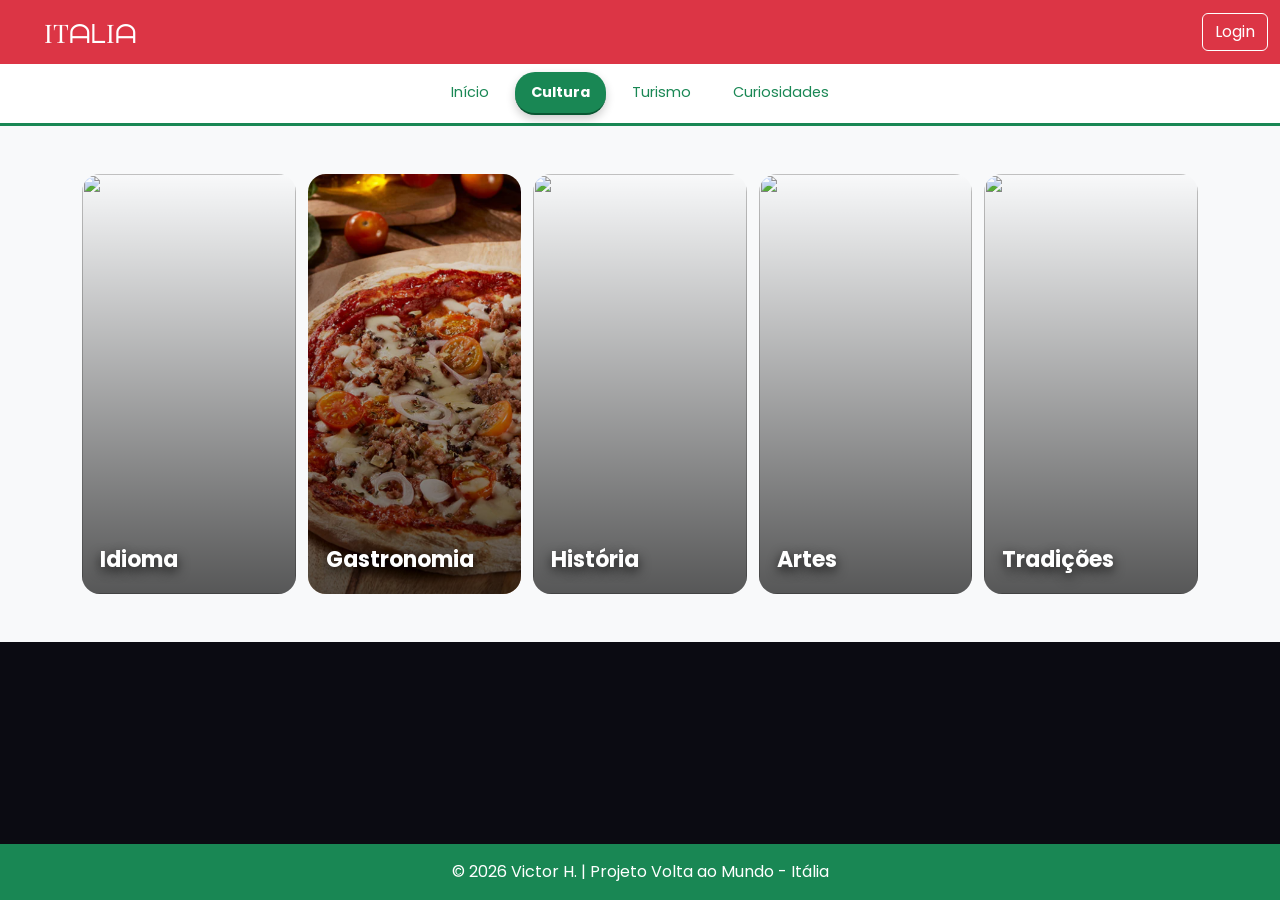
==== cultura.html @ 08fb5f9f "correção nos links, Adicionando a Seção de cultura, Melhoria significativa do Index" ====
<!doctype html>
<html lang="pt-br">
<head>
  <meta charset="utf-8">
  <meta name="viewport" content="width=device-width, initial-scale=1">
  <title>Cultura - Itália</title>

  <!-- Bootstrap -->
  <link href="https://cdn.jsdelivr.net/npm/bootstrap@5.3.2/dist/css/bootstrap.min.css" rel="stylesheet">
  <link href="https://cdn.jsdelivr.net/npm/bootstrap-icons@1.11.3/font/bootstrap-icons.css" rel="stylesheet">

  <!-- Fontes -->
  <link href="https://fonts.googleapis.com/css2?family=Playfair+Display:wght@600;700&family=Poppins:wght@300;400;500&display=swap" rel="stylesheet">

  <!-- CSS -->
  <link rel="stylesheet" href="css/italia.css">

  <style>
body {
    background: #0b0b12;
}

/* ===================== DESKTOP ===================== */

.row-interactive {
    display: flex;
    gap: 12px;
}

.card-interactive {
    position: relative;
    flex: 1;
    height: 420px;
    border-radius: 18px;
    overflow: hidden;
    text-decoration: none;
    transition: all 0.5s ease;
    transform: scale(1);
}

.card-interactive img {
    width: 100%;
    height: 100%;
    object-fit: cover;
}

.card-interactive span {
    position: absolute;
    bottom: 18px;
    left: 18px;
    color: white;
    font-size: 22px;
    font-weight: bold;
    z-index: 2;
    text-shadow: 0 4px 12px rgba(0,0,0,0.8);
}

.card-interactive::after {
    content: "";
    position: absolute;
    inset: 0;
    background: linear-gradient(to top, rgba(0,0,0,0.65), transparent);
}

.row-interactive:hover .card-interactive {
    filter: blur(3px) brightness(0.5);
    transform: scale(0.95);
}

.card-interactive:hover {
    flex: 2.5;
    filter: blur(0px) brightness(1.15) !important;
    transform: scale(1.05);
    z-index: 10;
}

/* ===================== MOBILE  ===================== */

.mobile-carousel {
    display: none;
}

.mobile-carousel img {
    height: 70vh;
    object-fit: cover;
    border-radius: 18px;
}

.carousel-indicators [data-bs-target] {
    width: 10px;
    height: 4px;
    background-color: white;
    opacity: 0.5;
}

.carousel-indicators .active {
    opacity: 1;
}

@media (max-width: 768px) {
    .row-interactive {
        display: none;
    }

    .mobile-carousel {
        display: block;
    }
}

.carousel-text {
    position: absolute;
    bottom: 55px;
    left: 50%;
    transform: translateX(-50%);
    color: white;
    font-size: 32px;
    font-weight: bold;
    text-shadow: 0 4px 12px rgba(0,0,0,0.8);
    z-index: 10;
    text-align: center;
}
</style>
</head>

<body>

<!-- NAVBAR -->
<nav class="navbar navbar-dark ">
  <div class="container-fluid">

    <a class="navbar-brand" id="titunav" href="index.html">ITᗩᒪIᗩ</a>

    <!-- LOGIN -->
    <div class="d-none d-lg-flex align-items-center gap-2">
      <button class="btn btn-login" data-bs-toggle="modal" data-bs-target="#loginModal">
        Login
      </button>
    </div>

    <!-- BOTÃO MOBILE -->
    <button class="navbar-toggler d-lg-none" type="button" id="navbarSideCollapse">
      <span class="navbar-toggler-icon"></span>
    </button>
 
    <!-- MENU MOBILE -->
    <div class="offcanvas-collapse" id="navbarsExampleDefault">
  
      <!-- Links -->
      <ul class="navbar-nav me-auto mb-2 mb-lg-0">
        <li class="nav-item">
          <a class="nav-link text-white" href="index.html">Início</a>
        </li>
        <li class="nav-item">
          <a class="nav-link text-white" href="cultura.html">Cultura</a>
        </li>
        <li class="nav-item">
          <a class="nav-link text-white" href="turismo.html">Turismo</a>
        </li>
        <li class="nav-item">
          <a class="nav-link text-white" href="curiosidades.html">Curiosidades</a>
        </li>
      </ul>

      <!-- Botão -->
      <div class="d-flex align-items-center mt-3 mt-lg-0">
        <button class="btn btn-login" data-bs-toggle="modal" data-bs-target="#loginModal">
          Login
        </button>
      </div>

    </div>

  </div>
</nav>

<!-- NAV INFERIOR -->
<div class="nav-scroller shadow-sm">
  <nav class="nav nav-underline py-2">
    <a class="nav-link" href="index.html">Início</a>
    <a class="nav-link active" href="cultura.html">Cultura</a>
    <a class="nav-link" href="turismo.html">Turismo</a>
    <a class="nav-link" href="curiosidades.html">Curiosidades</a>
  </nav>
</div>

<!-- main -->
  <main class="bg-light">
    
    <div class="container py-5">

        <div class="row-interactive">

            <a href="#idioma" class="card-interactive">
                <img src="https://images.unsplash.com/photo-1529156069898-49953e39b3ac">
                <span>Idioma</span>
            </a>

            <a href="#gastronomia" class="card-interactive">
                <img src="img/culinaria.png">
                <span>Gastronomia</span>
            </a>

            <a href="#historia" class="card-interactive">
                <img src="https://images.unsplash.com/photo-1461360370896-922624d12aa1">
                <span>História</span>
            </a>

            <a href="#artes" class="card-interactive">
                <img src="https://images.unsplash.com/photo-1526498460520-4c246339dccb">
                <span>Artes</span>
            </a>

            <a href="#tradicoes" class="card-interactive">
                <img src="https://images.unsplash.com/photo-1520975922203-bb9d4a6c2a8b">
                <span>Tradições</span>
            </a>

        </div>

        <div id="carouselCultural" class="carousel slide mobile-carousel"
            data-bs-ride="carousel"
            data-bs-interval="2500">

            <div class="carousel-indicators">
                <button type="button" data-bs-target="#carouselCultural" data-bs-slide-to="0" class="active"></button>
                <button type="button" data-bs-target="#carouselCultural" data-bs-slide-to="1"></button>
                <button type="button" data-bs-target="#carouselCultural" data-bs-slide-to="2"></button>
                <button type="button" data-bs-target="#carouselCultural" data-bs-slide-to="3"></button>
                <button type="button" data-bs-target="#carouselCultural" data-bs-slide-to="4"></button>
            </div>

            <div class="carousel-inner">

                <div class="carousel-item active">
                    <a href="#idioma" class="d-block position-relative">
                        <img src="https://images.unsplash.com/photo-1529156069898-49953e39b3ac" class="d-block w-100">
                        <div class="carousel-text">Idioma</div>
                    </a>
                </div>

                <div class="carousel-item">
                    <a href="#gastronomia" class="d-block position-relative">
                        <img src="https://images.unsplash.com/photo-1600891964599-f61ba0e24092" class="d-block w-100">
                        <div class="carousel-text">Gastronomia</div>
                    </a>
                </div>

                <div class="carousel-item">
                    <a href="#historia" class="d-block position-relative">
                        <img src="https://images.unsplash.com/photo-1461360370896-922624d12aa1" class="d-block w-100">
                        <div class="carousel-text">História</div>
                    </a>
                </div>

                <div class="carousel-item">
                    <a href="#artes" class="d-block position-relative">
                        <img src="https://images.unsplash.com/photo-1526498460520-4c246339dccb" class="d-block w-100">
                        <div class="carousel-text">Artes</div>
                    </a>
                </div>

                <div class="carousel-item">
                    <a href="#tradicoes" class="d-block position-relative">
                        <img src="https://images.unsplash.com/photo-1520975922203-bb9d4a6c2a8b" class="d-block w-100">
                        <div class="carousel-text">Tradições</div>
                    </a>
                </div>

            </div>

            <button class="carousel-control-prev" type="button" data-bs-target="#carouselCultural" data-bs-slide="prev">
                <span class="carousel-control-prev-icon"></span>
            </button>

            <button class="carousel-control-next" type="button" data-bs-target="#carouselCultural" data-bs-slide="next">
                <span class="carousel-control-next-icon"></span>
            </button>

        </div>

    </div>
  </main>

<!-- FOOTER -->
<footer class="py-3">
  <div class="container">
    <span>© 2026 Victor H. | Projeto Volta ao Mundo - Itália</span>
  </div>
</footer>

<!-- JS -->
<script src="https://cdn.jsdelivr.net/npm/bootstrap@5.3.2/dist/js/bootstrap.bundle.min.js"></script>
<script src="js/nav.js"></script>

<!-- JS Com Incluso Bootstrap -->



<!-- MODAL LOGIN -->
<div class="modal fade" id="loginModal" tabindex="-1">
  <div class="modal-dialog modal-dialog-centered">
    <div class="modal-content">

      <div class="modal-header justify-content-center" id="backpopouplogin" >
        <h5 class="modal-title text-white fst-italic">Entrar</h5>
        <button type="button" class="btn-close btn-close-white position-absolute end-0 me-3" data-bs-dismiss="modal"></button>
      </div>

      <div class="modal-body">
        <form>
          <div class="mb-3">
            <label class="form-label">Email</label>
            <input type="email" class="form-control" placeholder="Digite seu email">
          </div>

          <div class="mb-3">
            <label class="form-label">Senha</label>
            <input type="password" class="form-control" placeholder="Digite sua senha">
          </div>

          <button type="submit" class="btn btn-main w-100">Entrar</button>
        </form>
      </div>

    </div>
  </div>
</div>

</body>
</html>
---- css/italia.css ----
html,
body {
  height: 100%;
}

body {
  display: flex;
  flex-direction: column;
  font-family: 'Poppins', sans-serif;
}

/* ================= NAVBAR ================= */
.navbar {
  background-color: #dc3545 !important;
}

.navbar-brand {
  font-family: 'Playfair Display', serif;
  font-size: 1.6rem;
  color: #fff !important;
}

.btn-login {
  border: 1px solid #fff;
  color: #fff;
}

.btn-login:hover {
  background: #fff;
  color: #dc3545;
}

#titunav {
  padding-left: 32px !important;
}

/* ================= NAV INFERIOR ================= */
.nav-scroller {
  background: #ffffff;
  border-bottom: 3px solid #198754;
  margin: 0;        /* 🔥 tira espaço */
  padding: 0;       /* 🔥 tira espaço interno */
}
.nav-scroller .nav {
  display: flex;
  justify-content: center;
  flex-wrap: wrap;
  gap: 10px;
  padding: 5px 0;
}

.nav-underline .nav-link {
  padding: .6rem 1rem;
  font-size: .9rem;
  color: #198754;
  border-radius: 20px;
  transition: 0.3s;
}

.nav-underline .nav-link:hover {
  background-color: #dc3545;
  color: white;
  transform: translateY(-2px);
  border-color: #981a27 !important;
}

.nav-underline .active {
  background-color: #198754;
  color: white !important;
  border-color: #095632 !important;
  box-shadow: 0 4px 10px rgba(0, 0, 0, 0.2);
}


/* ================= MAIN ================= */

.card-img-top {
  height: 230px;
  object-fit: cover;
}

.btn-circle {
  width: 38px;
  height: 38px;
  border-radius: 50%;
  display: flex;
  align-items: center;
  justify-content: center;
}

.overlay-btn {
  position: absolute;
  top: 10px;
  z-index: 2;
}

.overlay-left {
  left: 10px;
}

.overlay-right {
  right: 10px;
}

.descricao {
  display: none;
}

.comentarios {
  display: none;
}

.rating {
  display: flex;
  flex-direction: row-reverse;
}

.rating input {
  display: none;
}

.rating label {
  font-size: 1.3rem;
  color: #ccc;
  cursor: pointer;
  margin-left: 4px;
}

.rating input:checked~label,
.rating label:hover,
.rating label:hover~label {
  color: #ffc107;
}

/* botoes do main*/
.btn-primary {
  background-color: #dc3545;
  border-color: #dc3545;
}

.btn-primary:hover {
  background-color: #bb2d3b;
  border-color: #bb2d3b;
}


.btn-outline-primary {
  color: #198754;
  border-color: #198754;
}

.btn-outline-primary:hover {
  background-color: #198754;
  color: white;
}


a {
  color: #198754;
}

a:hover {
  color: #dc3545;
}


.form-control:focus {
  border-color: #198754;
  box-shadow: 0 0 0 0.2rem rgba(25, 135, 84, 0.25);
}


.form-check-input:checked {
  background-color: #198754;
  border-color: #198754;
}

.form-range::-webkit-slider-thumb {
  background-color: #dc3545;
}

.form-range::-moz-range-thumb {
  background-color: #dc3545;
}


.spinner-border {
  color: #198754 !important;
}


.text-primary {
  color: #198754 !important;
}


.bg-primary {
  background-color: #dc3545 !important;
}

/* ================= MOBILE ================= */
@media (max-width: 991.98px) {

  .offcanvas-collapse {
    position: fixed;
    top: 56px;
    bottom: 0;
    left: 142%;
    width: 100%;
    padding: 2rem 1.5rem;
    background-color: #dc3545;
    visibility: hidden;
    transition: .3s;

    display: flex;
    flex-direction: column;
    align-items: flex-start;
    z-index: 1050;

  }

  .offcanvas-collapse.open {
    visibility: visible;
    transform: translateX(-100%);
  }

  /* Links */
  .navbar-nav {
    z-index: 1100;
    position: relative;
    align-items: flex-start;
    width: 100%;
    gap: 18px;
  }

  .nav-link {
    font-size: 1.2rem;
    text-align: left;
    width: 100%;
  }

  .offcanvas-collapse .d-flex {
    margin-top: 25px;
    width: 100%;
    justify-content: flex-start;
  }

  .btn-login {
    width: 200px;
    padding: 10px;
    border-radius: 30px;
    font-size: 1.1rem;
    text-align: center;
  }

  .nav-scroller {
    display: none;
  }


}

/* ================= DESKTOP ================= */
@media (min-width: 992px) {
  .offcanvas-collapse {
    display: none !important;
  }
}

/* ================= FOOTER ================= */
footer {
  margin-top: auto;
  background-color: #198754;
  color: white;
  text-align: center;
  margin-bottom: 0%;
}

/* ================= Popup login ================= */
.modal-content {
  border-radius: 15px;
  backdrop-filter: blur(15px);
  background: hwb(0 100% 0%);
  border: none;
}

.btn-main {
  background-color: #dc3545;
  color: white;
  border: none;
}

.btn-main:hover {
  background-color: #bb2d3b !important;
  color: white !important;
}

.btn-main:active {
  background-color: #a52834 !important;
}

.btn-main:focus {
  box-shadow: none;
}

#backpopouplogin {
  background-color: #198754;
}


/* ================= parallax ================= */

.parallax-bg {
    position: fixed;
    top: -80%;          
    left: 0;
    width: 100%;
    height: 260%;       

    background: url('../img/fundo_home.png') center/cover no-repeat;

    z-index: -1;
    will-change: transform;
}

.parallax-bg::after {
  content: "";
  position: absolute;
  inset: 0;
  background: rgba(0,0,0,0.5);
}

.hero {
    height: 100vh;
    display: flex;
    align-items: center;     
    justify-content: center; 
    text-align: center;
    position: relative;
    z-index: 2;
}

.hero .container {
    margin-bottom: 130px; 
}

.hero h1,
.hero p {
  color: white;
}

section {
  padding: 30px 0;
  position: relative;
  z-index: 2;
}

.custom-card {
  background: rgba(0, 0, 0, 0.6);
  border: none;
  border-radius: 12px;
  backdrop-filter: blur(8px);
  color: white;
}

.custom-card img {
  border-radius: 10px;
}
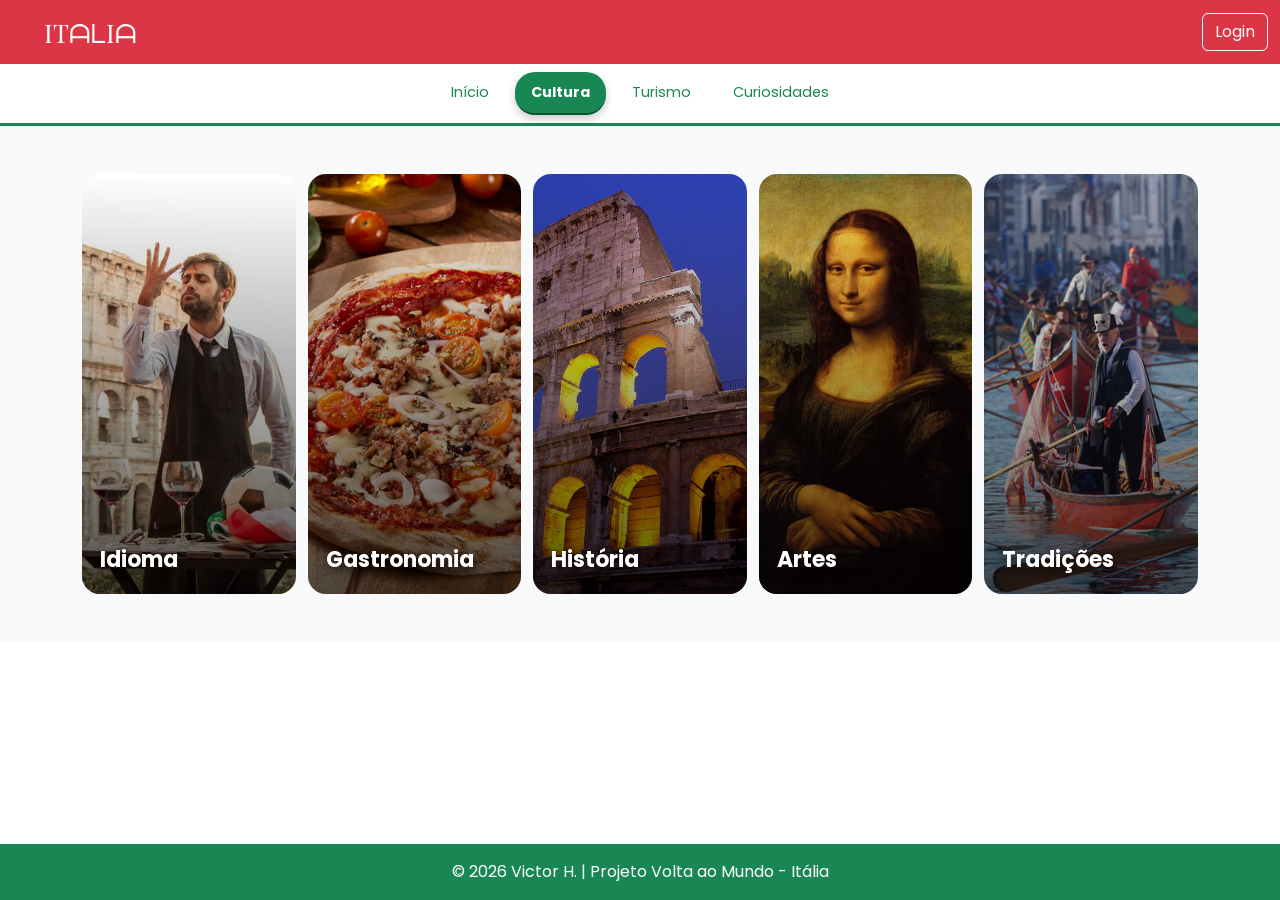
==== commit 5e8de9b0: "Correção Geral das paginas(Cultura, index, turismo, detalhes e o Css), Inserindo a Pagina De idioma " ====
--- a/cultura.html
+++ b/cultura.html
@@ -5,6 +5,8 @@
   <meta name="viewport" content="width=device-width, initial-scale=1">
   <title>Cultura - Itália</title>
 
+  <link rel="shortcut icon" href="img/italia.png" type="image/x-icon">
+
   <!-- Bootstrap -->
   <link href="https://cdn.jsdelivr.net/npm/bootstrap@5.3.2/dist/css/bootstrap.min.css" rel="stylesheet">
   <link href="https://cdn.jsdelivr.net/npm/bootstrap-icons@1.11.3/font/bootstrap-icons.css" rel="stylesheet">
@@ -15,111 +17,6 @@
   <!-- CSS -->
   <link rel="stylesheet" href="css/italia.css">
 
-  <style>
-body {
-    background: #0b0b12;
-}
-
-/* ===================== DESKTOP ===================== */
-
-.row-interactive {
-    display: flex;
-    gap: 12px;
-}
-
-.card-interactive {
-    position: relative;
-    flex: 1;
-    height: 420px;
-    border-radius: 18px;
-    overflow: hidden;
-    text-decoration: none;
-    transition: all 0.5s ease;
-    transform: scale(1);
-}
-
-.card-interactive img {
-    width: 100%;
-    height: 100%;
-    object-fit: cover;
-}
-
-.card-interactive span {
-    position: absolute;
-    bottom: 18px;
-    left: 18px;
-    color: white;
-    font-size: 22px;
-    font-weight: bold;
-    z-index: 2;
-    text-shadow: 0 4px 12px rgba(0,0,0,0.8);
-}
-
-.card-interactive::after {
-    content: "";
-    position: absolute;
-    inset: 0;
-    background: linear-gradient(to top, rgba(0,0,0,0.65), transparent);
-}
-
-.row-interactive:hover .card-interactive {
-    filter: blur(3px) brightness(0.5);
-    transform: scale(0.95);
-}
-
-.card-interactive:hover {
-    flex: 2.5;
-    filter: blur(0px) brightness(1.15) !important;
-    transform: scale(1.05);
-    z-index: 10;
-}
-
-/* ===================== MOBILE  ===================== */
-
-.mobile-carousel {
-    display: none;
-}
-
-.mobile-carousel img {
-    height: 70vh;
-    object-fit: cover;
-    border-radius: 18px;
-}
-
-.carousel-indicators [data-bs-target] {
-    width: 10px;
-    height: 4px;
-    background-color: white;
-    opacity: 0.5;
-}
-
-.carousel-indicators .active {
-    opacity: 1;
-}
-
-@media (max-width: 768px) {
-    .row-interactive {
-        display: none;
-    }
-
-    .mobile-carousel {
-        display: block;
-    }
-}
-
-.carousel-text {
-    position: absolute;
-    bottom: 55px;
-    left: 50%;
-    transform: translateX(-50%);
-    color: white;
-    font-size: 32px;
-    font-weight: bold;
-    text-shadow: 0 4px 12px rgba(0,0,0,0.8);
-    z-index: 10;
-    text-align: center;
-}
-</style>
 </head>
 
 <body>
@@ -184,34 +81,34 @@
 </div>
 
 <!-- main -->
-  <main class="bg-light">
+ <main class="bg-light pagina-cultura">
     
     <div class="container py-5">
 
         <div class="row-interactive">
 
-            <a href="#idioma" class="card-interactive">
-                <img src="https://images.unsplash.com/photo-1529156069898-49953e39b3ac">
+            <a href="idioma.html" class="card-interactive">
+                <img src="img/idioma.png">
                 <span>Idioma</span>
             </a>
 
-            <a href="#gastronomia" class="card-interactive">
+            <a href="gastronomia.html" class="card-interactive">
                 <img src="img/culinaria.png">
                 <span>Gastronomia</span>
             </a>
 
-            <a href="#historia" class="card-interactive">
-                <img src="https://images.unsplash.com/photo-1461360370896-922624d12aa1">
+            <a href="historia.html" class="card-interactive">
+                <img src="img/historia.png">
                 <span>História</span>
             </a>
 
-            <a href="#artes" class="card-interactive">
-                <img src="https://images.unsplash.com/photo-1526498460520-4c246339dccb">
+            <a href="artes.html" class="card-interactive">
+                <img src="img/arte.png">
                 <span>Artes</span>
             </a>
 
-            <a href="#tradicoes" class="card-interactive">
-                <img src="https://images.unsplash.com/photo-1520975922203-bb9d4a6c2a8b">
+            <a href="tradicoes.html" class="card-interactive">
+                <img src="img/tradicao.png">
                 <span>Tradições</span>
             </a>
 
@@ -232,36 +129,36 @@
             <div class="carousel-inner">
 
                 <div class="carousel-item active">
-                    <a href="#idioma" class="d-block position-relative">
-                        <img src="https://images.unsplash.com/photo-1529156069898-49953e39b3ac" class="d-block w-100">
+                    <a href="idioma.html" class="d-block position-relative">
+                        <img src="img/idioma.png" class="d-block w-100">
                         <div class="carousel-text">Idioma</div>
                     </a>
                 </div>
 
                 <div class="carousel-item">
-                    <a href="#gastronomia" class="d-block position-relative">
-                        <img src="https://images.unsplash.com/photo-1600891964599-f61ba0e24092" class="d-block w-100">
+                    <a href="gastronomia.html" class="d-block position-relative">
+                        <img src="img/culinaria.png" class="d-block w-100">
                         <div class="carousel-text">Gastronomia</div>
                     </a>
                 </div>
 
                 <div class="carousel-item">
-                    <a href="#historia" class="d-block position-relative">
-                        <img src="https://images.unsplash.com/photo-1461360370896-922624d12aa1" class="d-block w-100">
+                    <a href="historia.html" class="d-block position-relative">
+                        <img src="img/historia.png" class="d-block w-100">
                         <div class="carousel-text">História</div>
                     </a>
                 </div>
 
                 <div class="carousel-item">
-                    <a href="#artes" class="d-block position-relative">
-                        <img src="https://images.unsplash.com/photo-1526498460520-4c246339dccb" class="d-block w-100">
+                    <a href="artes.html" class="d-block position-relative">
+                        <img src="img/arte.png" class="d-block w-100">
                         <div class="carousel-text">Artes</div>
                     </a>
                 </div>
 
                 <div class="carousel-item">
-                    <a href="#tradicoes" class="d-block position-relative">
-                        <img src="https://images.unsplash.com/photo-1520975922203-bb9d4a6c2a8b" class="d-block w-100">
+                    <a href="tradicoes.html" class="d-block position-relative">
+                        <img src="img/tradicao.png" class="d-block w-100">
                         <div class="carousel-text">Tradições</div>
                     </a>
                 </div>
@@ -292,9 +189,6 @@
 <script src="https://cdn.jsdelivr.net/npm/bootstrap@5.3.2/dist/js/bootstrap.bundle.min.js"></script>
 <script src="js/nav.js"></script>
 
-<!-- JS Com Incluso Bootstrap -->
-
-
 
 <!-- MODAL LOGIN -->
 <div class="modal fade" id="loginModal" tabindex="-1">
--- a/css/italia.css
+++ b/css/italia.css
@@ -9,7 +9,7 @@
   font-family: 'Poppins', sans-serif;
 }
 
-/* ================= NAVBAR ================= */
+/* ================= NAVBAR Geral ================= */
 .navbar {
   background-color: #dc3545 !important;
 }
@@ -38,8 +38,8 @@
 .nav-scroller {
   background: #ffffff;
   border-bottom: 3px solid #198754;
-  margin: 0;        /* 🔥 tira espaço */
-  padding: 0;       /* 🔥 tira espaço interno */
+  margin: 0;        
+  padding: 0;       
 }
 .nav-scroller .nav {
   display: flex;
@@ -71,134 +71,7 @@
   box-shadow: 0 4px 10px rgba(0, 0, 0, 0.2);
 }
 
-
-/* ================= MAIN ================= */
-
-.card-img-top {
-  height: 230px;
-  object-fit: cover;
-}
-
-.btn-circle {
-  width: 38px;
-  height: 38px;
-  border-radius: 50%;
-  display: flex;
-  align-items: center;
-  justify-content: center;
-}
-
-.overlay-btn {
-  position: absolute;
-  top: 10px;
-  z-index: 2;
-}
-
-.overlay-left {
-  left: 10px;
-}
-
-.overlay-right {
-  right: 10px;
-}
-
-.descricao {
-  display: none;
-}
-
-.comentarios {
-  display: none;
-}
-
-.rating {
-  display: flex;
-  flex-direction: row-reverse;
-}
-
-.rating input {
-  display: none;
-}
-
-.rating label {
-  font-size: 1.3rem;
-  color: #ccc;
-  cursor: pointer;
-  margin-left: 4px;
-}
-
-.rating input:checked~label,
-.rating label:hover,
-.rating label:hover~label {
-  color: #ffc107;
-}
-
-/* botoes do main*/
-.btn-primary {
-  background-color: #dc3545;
-  border-color: #dc3545;
-}
-
-.btn-primary:hover {
-  background-color: #bb2d3b;
-  border-color: #bb2d3b;
-}
-
-
-.btn-outline-primary {
-  color: #198754;
-  border-color: #198754;
-}
-
-.btn-outline-primary:hover {
-  background-color: #198754;
-  color: white;
-}
-
-
-a {
-  color: #198754;
-}
-
-a:hover {
-  color: #dc3545;
-}
-
-
-.form-control:focus {
-  border-color: #198754;
-  box-shadow: 0 0 0 0.2rem rgba(25, 135, 84, 0.25);
-}
-
-
-.form-check-input:checked {
-  background-color: #198754;
-  border-color: #198754;
-}
-
-.form-range::-webkit-slider-thumb {
-  background-color: #dc3545;
-}
-
-.form-range::-moz-range-thumb {
-  background-color: #dc3545;
-}
-
-
-.spinner-border {
-  color: #198754 !important;
-}
-
-
-.text-primary {
-  color: #198754 !important;
-}
-
-
-.bg-primary {
-  background-color: #dc3545 !important;
-}
-
-/* ================= MOBILE ================= */
+/* ================= MOBILE navbar ================= */
 @media (max-width: 991.98px) {
 
   .offcanvas-collapse {
@@ -260,7 +133,7 @@
 
 }
 
-/* ================= DESKTOP ================= */
+/* ================= DESKTOP navbar colapce ================= */
 @media (min-width: 992px) {
   .offcanvas-collapse {
     display: none !important;
@@ -365,4 +238,321 @@
 
 .custom-card img {
   border-radius: 10px;
-}+}
+
+
+
+/* ================= TURISMO PAGE ================= */
+
+.pagina-turismo .card-img-top {
+  height: 230px;
+  object-fit: cover;
+}
+
+.pagina-turismo .btn-circle {
+  width: 38px;
+  height: 38px;
+  border-radius: 50%;
+  display: flex;
+  align-items: center;
+  justify-content: center;
+}
+
+.pagina-turismo .overlay-btn {
+  position: absolute;
+  top: 10px;
+  z-index: 2;
+}
+
+.pagina-turismo .overlay-left {
+  left: 10px;
+}
+
+.pagina-turismo .overlay-right {
+  right: 10px;
+}
+
+.pagina-turismo .descricao {
+  display: none;
+}
+
+.pagina-turismo .comentarios {
+  display: none;
+}
+
+/* RATING */
+.pagina-turismo .rating {
+  display: flex;
+  flex-direction: row-reverse;
+}
+
+.pagina-turismo .rating input {
+  display: none;
+}
+
+.pagina-turismo .rating label {
+  font-size: 1.3rem;
+  color: #ccc;
+  cursor: pointer;
+  margin-left: 4px;
+}
+
+.pagina-turismo .rating input:checked ~ label,
+.pagina-turismo .rating label:hover,
+.pagina-turismo .rating label:hover ~ label {
+  color: #ffc107;
+}
+
+/* BOTÕES */
+.pagina-turismo .btn-primary {
+  background-color: #dc3545;
+  border-color: #dc3545;
+}
+
+.pagina-turismo .btn-primary:hover {
+  background-color: #bb2d3b;
+  border-color: #bb2d3b;
+}
+
+.pagina-turismo .btn-outline-primary {
+  color: #198754;
+  border-color: #198754;
+}
+
+.pagina-turismo .btn-outline-primary:hover {
+  background-color: #198754;
+  color: white;
+}
+
+
+/* FORM */
+.pagina-turismo .form-control:focus {
+  border-color: #198754;
+  box-shadow: 0 0 0 0.2rem rgba(25, 135, 84, 0.25);
+}
+
+.pagina-turismo .form-check-input:checked {
+  background-color: #198754;
+  border-color: #198754;
+}
+
+.pagina-turismo .form-range::-webkit-slider-thumb {
+  background-color: #dc3545;
+}
+
+.pagina-turismo .form-range::-moz-range-thumb {
+  background-color: #dc3545;
+}
+
+/* SPINNER */
+.pagina-turismo .spinner-border {
+  color: #198754 !important;
+}
+
+/* UTILITÁRIOS BOOTSTRAP SOBRESCRITOS */
+.pagina-turismo .text-primary {
+  color: #198754 !important;
+}
+
+.pagina-turismo .bg-primary {
+  background-color: #dc3545 !important;
+}
+
+/* ===================== DETALHES PAGE ===================== */
+
+.pagina-detalhes {
+    background: #f8f9fa;
+}
+
+/* CAROUSEL */
+.pagina-detalhes .carousel img {
+    height: 320px;
+    object-fit: cover;
+}
+
+/* CARD */
+.pagina-detalhes .card {
+    transition: 0.3s;
+}
+
+.pagina-detalhes .card:hover {
+    transform: translateY(-5px);
+}
+
+.pagina-detalhes #listaComentarios {
+    max-height: 300px;
+    overflow-y: auto;
+}
+
+.pagina-detalhes #listaComentarios .bg-light {
+    border-left: 4px solid #009246;
+}
+
+.pagina-detalhes .rating {
+    display: flex;
+    flex-direction: row-reverse;
+    justify-content: flex-end;
+}
+
+.pagina-detalhes .rating input {
+    display: none;
+}
+
+.pagina-detalhes .rating label {
+    font-size: 1.5rem;
+    cursor: pointer;
+    color: #ccc;
+}
+
+.pagina-detalhes .rating input:checked ~ label {
+    color: #ce2b37;
+}
+
+.pagina-detalhes .rating label:hover,
+.pagina-detalhes .rating label:hover ~ label {
+    color: #009246;
+}
+
+.pagina-detalhes .btn-primary {
+    background-color: #009246;
+    border-color: #009246;
+}
+
+.pagina-detalhes .btn-primary:hover {
+    background-color: #007a3a;
+    border-color: #007a3a;
+}
+
+.pagina-detalhes .btn-danger {
+    background-color: #ce2b37;
+    border-color: #ce2b37;
+}
+
+.pagina-detalhes .badge.bg-success {
+    background-color: #009246 !important;
+}
+
+.pagina-detalhes .badge.bg-danger {
+    background-color: #ce2b37 !important;
+}
+
+.pagina-detalhes #rating {
+    color: #ce2b37;
+}
+
+.pagina-detalhes svg[fill="green"] {
+    fill: #009246 !important;
+}
+
+.pagina-detalhes svg[fill="red"] {
+    fill: #ce2b37 !important;
+}
+
+
+
+
+/* ===================== CULTURA PAGE ===================== */
+
+/* DESKTOP */
+.pagina-cultura .row-interactive {
+    display: flex;
+    gap: 12px;
+}
+
+.pagina-cultura .card-interactive {
+    position: relative;
+    flex: 1;
+    height: 420px;
+    border-radius: 18px;
+    overflow: hidden;
+    text-decoration: none;
+    transition: all 0.5s ease;
+    transform: scale(1);
+}
+
+.pagina-cultura .card-interactive img {
+    width: 100%;
+    height: 100%;
+    object-fit: cover;
+}
+
+.pagina-cultura .card-interactive span {
+    position: absolute;
+    bottom: 18px;
+    left: 18px;
+    color: white;
+    font-size: 22px;
+    font-weight: bold;
+    z-index: 2;
+    text-shadow: 0 4px 12px rgba(0,0,0,0.8);
+}
+
+.pagina-cultura .card-interactive::after {
+    content: "";
+    position: absolute;
+    inset: 0;
+    background: linear-gradient(to top, rgba(0,0,0,0.65), transparent);
+}
+
+.pagina-cultura .row-interactive:hover .card-interactive {
+    filter: blur(3px) brightness(0.5);
+    transform: scale(0.95);
+}
+
+.pagina-cultura .card-interactive:hover {
+    flex: 2.5;
+    filter: blur(0px) brightness(1.15) !important;
+    transform: scale(1.05);
+    z-index: 10;
+}
+
+/* MOBILE */
+.pagina-cultura .mobile-carousel {
+    display: none;
+}
+
+.pagina-cultura .mobile-carousel img {
+    height: 70vh;
+    object-fit: cover;
+    border-radius: 18px;
+}
+
+.pagina-cultura .carousel-indicators [data-bs-target] {
+    width: 10px;
+    height: 4px;
+    background-color: white;
+    opacity: 0.5;
+}
+
+.pagina-cultura .carousel-indicators .active {
+    opacity: 1;
+}
+
+.pagina-cultura .carousel-text {
+    position: absolute;
+    bottom: 55px;
+    left: 50%;
+    transform: translateX(-50%);
+    color: white;
+    font-size: 32px;
+    font-weight: bold;
+    text-shadow: 0 4px 12px rgba(0,0,0,0.8);
+    z-index: 10;
+    text-align: center;
+}
+
+@media (max-width: 768px) {
+    .pagina-cultura .row-interactive {
+        display: none;
+    }
+
+    .pagina-cultura .mobile-carousel {
+        display: block;
+    }
+}
+
+/* ===================== IDioma PAGE ===================== */
+
+
+
+
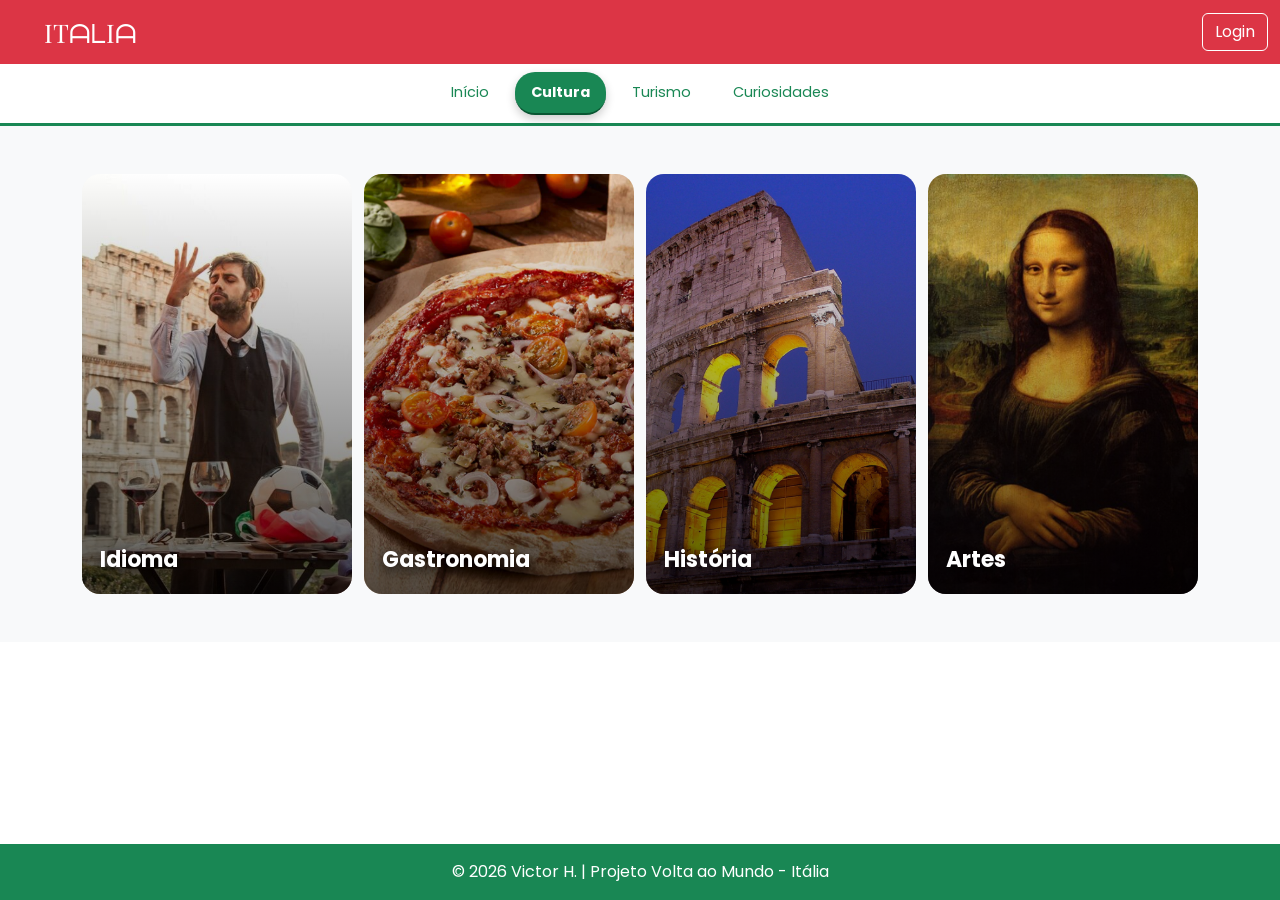
==== commit 14434a3b: "Coreção De CSS das paginas de Idioma, Cultura - Inserção e conclusão da pagina de gastronomia e rece" ====
--- a/cultura.html
+++ b/cultura.html
@@ -107,11 +107,6 @@
                 <span>Artes</span>
             </a>
 
-            <a href="tradicoes.html" class="card-interactive">
-                <img src="img/tradicao.png">
-                <span>Tradições</span>
-            </a>
-
         </div>
 
         <div id="carouselCultural" class="carousel slide mobile-carousel"
@@ -123,7 +118,6 @@
                 <button type="button" data-bs-target="#carouselCultural" data-bs-slide-to="1"></button>
                 <button type="button" data-bs-target="#carouselCultural" data-bs-slide-to="2"></button>
                 <button type="button" data-bs-target="#carouselCultural" data-bs-slide-to="3"></button>
-                <button type="button" data-bs-target="#carouselCultural" data-bs-slide-to="4"></button>
             </div>
 
             <div class="carousel-inner">
@@ -153,13 +147,6 @@
                     <a href="artes.html" class="d-block position-relative">
                         <img src="img/arte.png" class="d-block w-100">
                         <div class="carousel-text">Artes</div>
-                    </a>
-                </div>
-
-                <div class="carousel-item">
-                    <a href="tradicoes.html" class="d-block position-relative">
-                        <img src="img/tradicao.png" class="d-block w-100">
-                        <div class="carousel-text">Tradições</div>
                     </a>
                 </div>
 
--- a/css/italia.css
+++ b/css/italia.css
@@ -553,6 +553,332 @@
 
 /* ===================== IDioma PAGE ===================== */
 
-
-
-
+.pagina-idioma .parallax-bg {
+    position: fixed;
+    top: -80%;          
+    left: 0;
+    width: 100%;
+    height: 260%;       
+
+    background: url('../img/coliseu1.png') center/cover no-repeat;
+
+    z-index: -1;
+    will-change: transform;
+}
+
+.pagina-idioma .main-card {
+  background: rgba(255, 255, 255, 0.92);
+  backdrop-filter: blur(10px);
+  border-radius: 20px;
+  padding: 60px;
+  margin: 60px auto;
+  max-width: 1200px;
+  box-shadow: 0 20px 50px rgba(0, 0, 0, 0.3);
+}
+
+.pagina-idioma h1,
+.pagina-idioma h2,
+.pagina-idioma h3 {
+  font-family: 'Playfair Display', serif;
+}
+
+.pagina-idioma .linha {
+  height: 4px;
+  width: 70px;
+  background: #CD212A;
+  margin: 20px auto;
+}
+
+.pagina-idioma .card-custom {
+  border-radius: 15px;
+  padding: 25px;
+  background: white;
+  transition: 0.3s;
+  height: 100%;
+  border: 1px solid #eee;
+}
+
+.pagina-idioma .card-custom:hover {
+  transform: translateY(-8px);
+  box-shadow: 0 15px 30px rgba(0, 0, 0, 0.15);
+}
+
+.pagina-idioma .curiosidade {
+  background: #f8f9fa;
+  padding: 20px;
+  border-left: 5px solid #CD212A;
+  border-radius: 10px;
+  margin-bottom: 15px;
+  transition: 0.3s;
+}
+
+.pagina-idioma .curiosidade:hover {
+  background: #fff;
+  transform: translateX(5px);
+}
+
+.pagina-idioma .reveal {
+  opacity: 0;
+  transform: translateY(60px);
+  transition: 0.8s;
+}
+
+.pagina-idioma .reveal.active {
+  opacity: 1;
+  transform: translateY(0);
+}
+
+.pagina-idioma iframe {
+  border-radius: 12px;
+}
+
+.pagina-idioma audio {
+  margin-top: 10px;
+}
+
+/* ===================== IDioma PAGE ===================== */
+
+
+.pagina-idioma .main-card {
+    background: rgba(255, 255, 255, 0.92);
+    backdrop-filter: blur(10px);
+    border-radius: 20px;
+    padding: 60px;
+    margin: 60px auto;
+    max-width: 1200px;
+    box-shadow: 0 20px 50px rgba(0, 0, 0, 0.3);
+}
+
+.pagina-idioma .linha {
+    height: 4px;
+    width: 70px;
+    background: #CD212A;
+    margin: 20px auto;
+}
+
+.pagina-idioma .card-custom {
+    border-radius: 15px;
+    padding: 25px;
+    background: white;
+    transition: 0.3s;
+    height: 100%;
+    border: 1px solid #eee;
+}
+
+.pagina-idioma .card-custom:hover {
+    transform: translateY(-8px);
+    box-shadow: 0 15px 30px rgba(0, 0, 0, 0.15);
+}
+
+.pagina-idioma .curiosidade {
+    background: #f8f9fa;
+    padding: 20px;
+    border-left: 5px solid #CD212A;
+    border-radius: 10px;
+    margin-bottom: 15px;
+    transition: 0.3s;
+}
+
+.pagina-idioma .curiosidade:hover {
+    background: #fff;
+    transform: translateX(5px);
+}
+
+.pagina-idioma .reveal {
+    opacity: 0;
+    transform: translateY(60px);
+    transition: 0.8s;
+}
+
+.pagina-idioma .reveal.active {
+    opacity: 1;
+    transform: translateY(0);
+}
+
+
+
+/* ===================== PÁGINA Culinarria ===================== */
+
+.pagina-culinaria .linha {
+    width: 70px;
+    height: 4px;
+    background: #dc3545;
+    margin: 15px auto;
+    border-radius: 10px;
+}
+
+/* Pesquisa */
+.pagina-culinaria .search-box {
+    position: relative;
+    margin-bottom: 15px;
+}
+
+.pagina-culinaria .search-box i {
+    position: absolute;
+    top: 50%;
+    left: 12px;
+    transform: translateY(-50%);
+    color: #888;
+}
+
+.pagina-culinaria .search-box input {
+    width: 100%;
+    padding: 10px 10px 10px 38px;
+    border-radius: 12px;
+    border: 1px solid #ddd;
+    outline: none;
+    transition: .3s;
+}
+
+.pagina-culinaria .search-box input:focus {
+    border-color: #dc3545;
+    box-shadow: 0 0 8px rgba(220, 53, 69, 0.2);
+}
+
+/* FILTROS */
+.pagina-culinaria .filtro-btn.active {
+    background: #dc3545;
+    color: white;
+    border-color: #dc3545;
+}
+
+.pagina-culinaria .receitas-grid {
+    display: grid;
+    grid-template-columns: repeat(2, 1fr);
+    gap: 25px;
+}
+
+.pagina-culinaria .receita-card {
+    background: #fff;
+    border-radius: 15px;
+    overflow: hidden;
+    text-decoration: none;
+    color: black;
+    transition: 0.3s;
+    box-shadow: 0 8px 20px rgba(0, 0, 0, 0.1);
+}
+
+.pagina-culinaria .receita-card:hover {
+    transform: translateY(-5px) scale(1.02);
+}
+
+.pagina-culinaria .receita-card img {
+    width: 100%;
+    height: 180px;
+    object-fit: cover;
+}
+
+.pagina-culinaria .receita-content {
+    padding: 15px;
+}
+
+.pagina-culinaria .receita-top {
+    display: flex;
+    justify-content: space-between;
+    align-items: center;
+}
+
+.pagina-culinaria .nota {
+    background: #198754;
+    color: white;
+    padding: 5px 10px;
+    border-radius: 10px;
+    font-size: 13px;
+    font-weight: 600;
+}
+
+.pagina-culinaria .receita-content small {
+    color: #dc3545;
+    font-weight: 500;
+}
+
+.pagina-culinaria .receita-content p {
+    font-size: 14px;
+    color: #555;
+}
+
+
+@media(max-width:768px) {
+    .pagina-culinaria .receitas-grid {
+        grid-template-columns: 1fr;
+    }
+}
+
+
+/* ===== PÁGINA RECEITA  ===== */
+
+.pagina-receita .box {
+    background: white;
+    border-radius: 20px;
+    box-shadow: 0 10px 30px rgba(0, 0, 0, 0.08);
+    transition: 0.3s;
+}
+
+.pagina-receita .box:hover {
+    transform: translateY(-6px);
+}
+
+/* TÍTULO */
+.pagina-receita #titulo {
+    font-size: 2.2rem;
+}
+
+/* CARROSSEL */
+.pagina-receita .carousel img {
+    height: 380px;
+    object-fit: cover;
+    border-radius: 15px;
+}
+
+/* BADGES */
+.pagina-receita .badge {
+    border-radius: 20px;
+    font-weight: 500;
+}
+
+/* LISTAS */
+.pagina-receita .list-group-item {
+    border: none;
+    background: #f8f9fa;
+    border-radius: 10px;
+    margin-bottom: 5px;
+}
+
+/* DESCRIÇÃO */
+.pagina-receita #descricao {
+    font-size: 1.05rem;
+}
+
+/* RATING */
+.pagina-receita #rating {
+    font-size: 1.2rem;
+    font-weight: bold;
+    color: #ce2b37;
+}
+
+/* INGREDIENTES */
+.pagina-receita #ingredientes li {
+    border-left: 4px solid #009246;
+    font-size: 0.95rem;
+}
+
+/* MODO DE PREPARO */
+.pagina-receita #modoPreparo li {
+    margin-bottom: 8px;
+    line-height: 1.4;
+}
+
+/* BOTÃO */
+.pagina-receita .btn-outline-primary {
+    color: #198754;
+    border-color: #198754;
+}
+
+.pagina-receita .btn-outline-primary:hover {
+    background-color: #198754;
+    color: white;
+}
+
+/* ===== PÁGINA historia  ===== */
+
+
